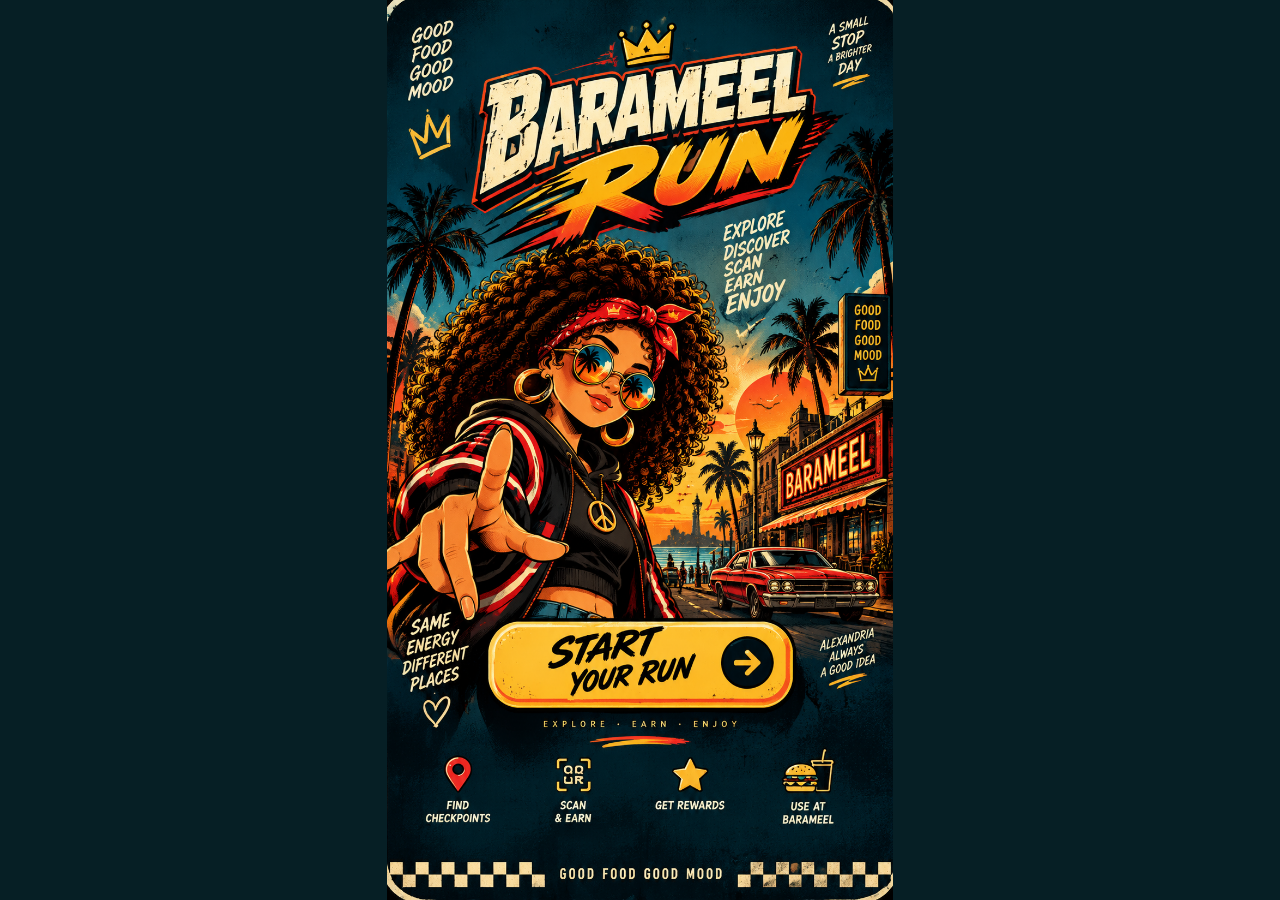
==== index.html @ 39b7ab06 "Add files via upload" ====
<!doctype html><html lang="en"><head><meta charset="utf-8"><meta name="viewport" content="width=device-width,initial-scale=1,viewport-fit=cover,user-scalable=no"><title>BARAMEEL RUN</title><link rel="stylesheet" href="./styles.css"></head><body><div id="app"><div class="screen active"><img class="art" src="./assets/screen01.png" alt="BARAMEEL RUN"><button class="hotspot" aria-label="Start your run" style="left:18%;right:18%;top:66%;height:15%" onclick="BR.go('screen02.html')"></button></div></div><div id="flash"></div><script src="./app.js"></script></body></html>
---- styles.css ----
:root{
  --cream:#f7edcf;
  --teal:#062d35;
  --orange:#ffad16;
  --red:#ef3d2f;
  --ink:#08151a;
}
*{box-sizing:border-box;-webkit-tap-highlight-color:transparent}
html,body{margin:0;width:100%;height:100%;background:#061f25;overflow:hidden}
body{font-family:Arial,Helvetica,sans-serif}
#app{position:fixed;inset:0;background:var(--teal);overflow:hidden}
.screen{position:absolute;inset:0;opacity:0;pointer-events:none;transform:translateX(2%);transition:opacity .22s ease,transform .32s cubic-bezier(.2,.8,.2,1)}
.screen.active{opacity:1;pointer-events:auto;transform:none}
.art{position:absolute;inset:0;width:100%;height:100%;object-fit:cover;display:block;user-select:none}
.hotspot{position:absolute;border:0;background:transparent;cursor:pointer;z-index:5}
.hotspot:active{transform:scale(.98)}
#flash{position:fixed;inset:0;background:#fff;opacity:0;pointer-events:none;z-index:100}
#flash.on{animation:flash .35s ease}
@keyframes flash{0%{opacity:.0}35%{opacity:.18}100%{opacity:0}}
.toast{position:fixed;left:50%;bottom:5%;transform:translate(-50%,20px);opacity:0;z-index:120;padding:12px 20px;border-radius:999px;background:#061a20;color:var(--cream);border:2px solid var(--orange);font-weight:800;letter-spacing:.04em;transition:.25s}
.toast.show{opacity:1;transform:translate(-50%,0)}
/* Screen 05 */
#scanner{background:#06242b}
.scan-header{position:absolute;top:3.5%;left:4%;right:4%;text-align:center;color:var(--cream);z-index:3}
.scan-header h1{margin:0;font-size:clamp(42px,8vw,82px);line-height:.9;font-weight:1000;letter-spacing:-.04em}
.scan-header h2{margin:0;font-size:clamp(28px,5.5vw,58px);line-height:1;font-weight:1000}
.scan-header p{margin:14px 0 0;font-size:clamp(16px,3.3vw,30px);font-weight:700}
.scan-frame{position:absolute;left:8%;right:8%;top:36%;height:34%;border:8px solid #fff;border-radius:28px;box-shadow:0 0 0 5px #ef3d2f,0 0 35px rgba(255,174,22,.3);overflow:hidden;background:#092b31;z-index:2}
#camera{width:100%;height:100%;object-fit:cover;display:none;transform:scaleX(-1)}
.camera-placeholder{position:absolute;inset:0;display:flex;align-items:center;justify-content:center;color:#cfc6aa;font-weight:900;font-size:clamp(18px,4vw,34px);text-align:center;padding:30px}
.scan-corners:before,.scan-corners:after{content:"";position:absolute;inset:5%;border:4px solid transparent;border-top-color:#ff392d;border-left-color:#ff392d;border-radius:18px;pointer-events:none}
.scan-line{position:absolute;left:6%;right:6%;height:4px;background:#ff3d2f;box-shadow:0 0 15px #ff3d2f;top:15%;opacity:0;z-index:4}
.scanning .scan-line{opacity:1;animation:scanline 1.7s linear infinite}
@keyframes scanline{0%{top:10%}50%{top:85%}100%{top:10%}}
.scan-btn{position:absolute;left:12%;right:12%;bottom:7%;height:8%;border-radius:22px;border:3px solid #f7edcf;background:#ffad16;color:#07191d;font-size:clamp(20px,4vw,34px);font-weight:1000;z-index:4}
.close-scan{position:absolute;left:4%;top:3%;z-index:5;background:none;border:0;color:var(--cream);font-size:50px;line-height:1}
.bolt{position:absolute;right:5%;top:3%;z-index:5;color:var(--orange);font-size:48px}
.status{position:absolute;bottom:2%;left:0;right:0;text-align:center;color:var(--cream);font-size:clamp(18px,4vw,30px);font-weight:800;z-index:3}
.success{position:absolute;inset:0;background:rgba(6,36,43,.94);display:none;z-index:10;align-items:center;justify-content:center;flex-direction:column;text-align:center;color:var(--cream);padding:30px}
.success.show{display:flex}
.success h3{font-size:clamp(38px,8vw,72px);margin:0 0 12px;color:var(--orange)}
.success p{font-size:clamp(16px,4vw,28px);max-width:760px}
.success button{margin-top:20px;padding:14px 28px;border-radius:16px;border:2px solid var(--cream);background:var(--red);color:#fff;font-size:20px;font-weight:900}
@media (orientation:landscape){
  #app{max-width:56.25vh;margin:auto}
}
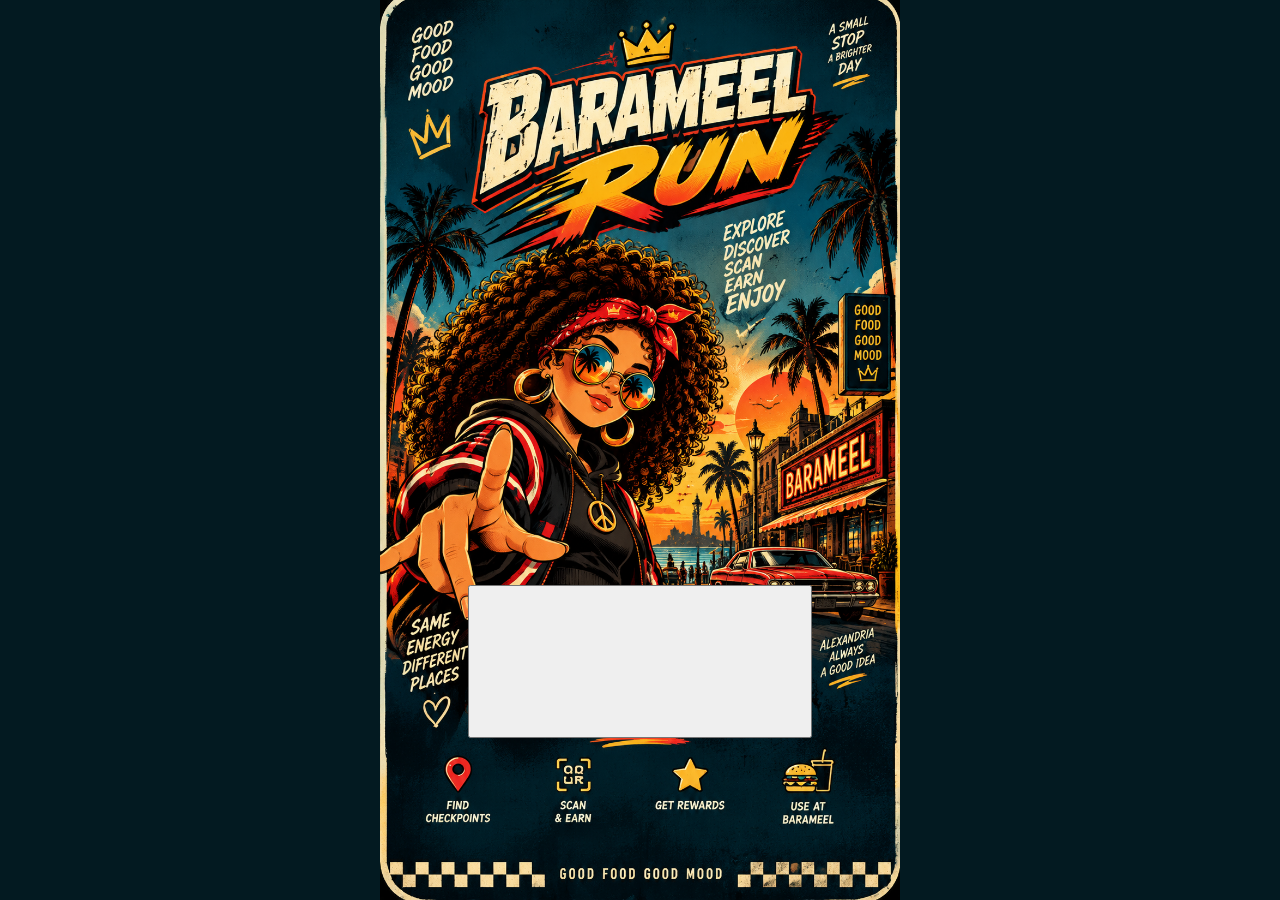
==== commit d470144c: "Add files via upload" ====
--- a/index.html
+++ b/index.html
@@ -1 +1 @@
-<!doctype html><html lang="en"><head><meta charset="utf-8"><meta name="viewport" content="width=device-width,initial-scale=1,viewport-fit=cover,user-scalable=no"><title>BARAMEEL RUN</title><link rel="stylesheet" href="./styles.css"></head><body><div id="app"><div class="screen active"><img class="art" src="./assets/screen01.png" alt="BARAMEEL RUN"><button class="hotspot" aria-label="Start your run" style="left:18%;right:18%;top:66%;height:15%" onclick="BR.go('screen02.html')"></button></div></div><div id="flash"></div><script src="./app.js"></script></body></html>+<!doctype html><html lang="en"><head><meta charset="utf-8"><meta name="viewport" content="width=device-width,initial-scale=1,viewport-fit=cover,user-scalable=no"><title>BARAMEEL RUN</title><link rel="stylesheet" href="./styles.css"></head><body><main class="stage fade-in"><img class="base" src="./assets/screen01.png" alt="BARAMEEL RUN"><button class="hotspot" aria-label="Start your run" style="left:17%;right:17%;top:65%;height:17%" onclick="BR.confirmSound();BR.go('screen02.html')"></button></main><script src="./app.js"></script></body></html>
--- a/styles.css
+++ b/styles.css
@@ -1,47 +1,62 @@
+:root{
+  --teal:#062731;--teal2:#0b3540;--cream:#f7ecd5;--orange:#f04b28;--yellow:#f7bd27;--red:#d92f25;--cyan:#18cbd0;--green:#35c86b;--ink:#071a20;
+}
+*{box-sizing:border-box}
+html,body{margin:0;width:100%;height:100%;min-height:100%;background:#031a21;color:var(--cream);font-family:Arial,Helvetica,sans-serif;overflow:hidden}
+body{min-height:100dvh;display:grid;place-items:center;padding:env(safe-area-inset-top) env(safe-area-inset-right) env(safe-area-inset-bottom) env(safe-area-inset-left)}
+.stage{position:relative;width:min(100vw,calc(100dvh * .5784));height:min(100dvh,calc(100vw / .5784));aspect-ratio:996/1722;overflow:hidden;isolation:isolate}
+.stage>img.base{position:absolute;inset:0;width:100%;height:100%;object-fit:contain;object-position:center;display:block;user-select:none;-webkit-user-drag:none}
+.hotspot{position:absolute;display:block;z-index:20;cursor:pointer;-webkit-tap-highlight-color:transparent}
+.hotspot:active{transform:scale(.985)}
+.back{left:1%;top:2%;width:19%;height:5.5%}
+.fade-in{animation:fadeIn .22s ease both}.flash{animation:flash .2s ease}
+@keyframes fadeIn{from{opacity:0;transform:scale(1.012)}to{opacity:1;transform:none}}
+@keyframes flash{0%{filter:brightness(1)}45%{filter:brightness(1.35)}100%{filter:brightness(1)}}
+.toast{position:fixed;left:50%;bottom:20px;transform:translateX(-50%);background:var(--ink);color:var(--cream);border:2px solid var(--yellow);padding:10px 14px;border-radius:12px;font-weight:900;z-index:100;box-shadow:0 5px 0 #0008;opacity:0;pointer-events:none;transition:.18s}
+.toast.show{opacity:1}
 
-:root{
-  --cream:#f7edcf;
-  --teal:#062d35;
-  --orange:#ffad16;
-  --red:#ef3d2f;
-  --ink:#08151a;
-}
-*{box-sizing:border-box;-webkit-tap-highlight-color:transparent}
-html,body{margin:0;width:100%;height:100%;background:#061f25;overflow:hidden}
-body{font-family:Arial,Helvetica,sans-serif}
-#app{position:fixed;inset:0;background:var(--teal);overflow:hidden}
-.screen{position:absolute;inset:0;opacity:0;pointer-events:none;transform:translateX(2%);transition:opacity .22s ease,transform .32s cubic-bezier(.2,.8,.2,1)}
-.screen.active{opacity:1;pointer-events:auto;transform:none}
-.art{position:absolute;inset:0;width:100%;height:100%;object-fit:cover;display:block;user-select:none}
-.hotspot{position:absolute;border:0;background:transparent;cursor:pointer;z-index:5}
-.hotspot:active{transform:scale(.98)}
-#flash{position:fixed;inset:0;background:#fff;opacity:0;pointer-events:none;z-index:100}
-#flash.on{animation:flash .35s ease}
-@keyframes flash{0%{opacity:.0}35%{opacity:.18}100%{opacity:0}}
-.toast{position:fixed;left:50%;bottom:5%;transform:translate(-50%,20px);opacity:0;z-index:120;padding:12px 20px;border-radius:999px;background:#061a20;color:var(--cream);border:2px solid var(--orange);font-weight:800;letter-spacing:.04em;transition:.25s}
-.toast.show{opacity:1;transform:translate(-50%,0)}
+/* Screen 03 runner traits overlay */
+.traits-overlay{position:absolute;left:56.8%;top:53.65%;width:39.1%;height:10.9%;z-index:12;border:2px solid var(--cream);border-radius:16px;background:rgba(6,39,49,.985);padding:2.6% 2.2%;display:flex;flex-direction:column;justify-content:space-between;box-shadow:0 3px 0 #0008;overflow:hidden}
+.trait-row{display:grid;grid-template-columns:22% 1fr;align-items:center;gap:3%;height:20%;font-size:clamp(7px,1.05vw,13px);font-weight:1000;letter-spacing:-.2px}
+.trait-label{display:flex;align-items:center;gap:4%;white-space:nowrap}
+.trait-dot{width:1.45em;height:1.45em;border-radius:50%;display:inline-grid;place-items:center;color:#061b22;background:var(--cream);font-size:.72em;flex:none}
+.trait-row:nth-child(1) .trait-dot{background:var(--orange)}
+.trait-row:nth-child(2) .trait-dot{background:var(--yellow)}
+.trait-row:nth-child(3) .trait-dot{background:var(--cyan)}
+.trait-row:nth-child(4) .trait-dot{background:var(--green)}
+.trait-bar{height:55%;background:#203c43;border-radius:999px;overflow:hidden;border:1px solid #173039;position:relative}
+.trait-fill{height:100%;width:0;border-radius:999px;transition:width .48s cubic-bezier(.2,.9,.2,1);position:relative}
+.trait-fill::after{content:"";position:absolute;inset:0;background:repeating-linear-gradient(90deg,transparent 0 12%,rgba(255,255,255,.22) 12.5% 14%);mix-blend-mode:screen}
+.trait-row:nth-child(1) .trait-fill{background:var(--orange)}
+.trait-row:nth-child(2) .trait-fill{background:var(--yellow)}
+.trait-row:nth-child(3) .trait-fill{background:var(--cyan)}
+.trait-row:nth-child(4) .trait-fill{background:var(--green)}
+.trait-fill.pulse{animation:traitPulse .52s ease}
+@keyframes traitPulse{0%{filter:brightness(1);transform:scaleX(.86);transform-origin:left}55%{filter:brightness(1.45)}100%{filter:brightness(1);transform:scaleX(1)}}
+.trait-value{text-align:right;font-size:.82em;opacity:.95}
+
 /* Screen 05 */
-#scanner{background:#06242b}
-.scan-header{position:absolute;top:3.5%;left:4%;right:4%;text-align:center;color:var(--cream);z-index:3}
-.scan-header h1{margin:0;font-size:clamp(42px,8vw,82px);line-height:.9;font-weight:1000;letter-spacing:-.04em}
-.scan-header h2{margin:0;font-size:clamp(28px,5.5vw,58px);line-height:1;font-weight:1000}
-.scan-header p{margin:14px 0 0;font-size:clamp(16px,3.3vw,30px);font-weight:700}
-.scan-frame{position:absolute;left:8%;right:8%;top:36%;height:34%;border:8px solid #fff;border-radius:28px;box-shadow:0 0 0 5px #ef3d2f,0 0 35px rgba(255,174,22,.3);overflow:hidden;background:#092b31;z-index:2}
-#camera{width:100%;height:100%;object-fit:cover;display:none;transform:scaleX(-1)}
-.camera-placeholder{position:absolute;inset:0;display:flex;align-items:center;justify-content:center;color:#cfc6aa;font-weight:900;font-size:clamp(18px,4vw,34px);text-align:center;padding:30px}
-.scan-corners:before,.scan-corners:after{content:"";position:absolute;inset:5%;border:4px solid transparent;border-top-color:#ff392d;border-left-color:#ff392d;border-radius:18px;pointer-events:none}
-.scan-line{position:absolute;left:6%;right:6%;height:4px;background:#ff3d2f;box-shadow:0 0 15px #ff3d2f;top:15%;opacity:0;z-index:4}
-.scanning .scan-line{opacity:1;animation:scanline 1.7s linear infinite}
-@keyframes scanline{0%{top:10%}50%{top:85%}100%{top:10%}}
-.scan-btn{position:absolute;left:12%;right:12%;bottom:7%;height:8%;border-radius:22px;border:3px solid #f7edcf;background:#ffad16;color:#07191d;font-size:clamp(20px,4vw,34px);font-weight:1000;z-index:4}
-.close-scan{position:absolute;left:4%;top:3%;z-index:5;background:none;border:0;color:var(--cream);font-size:50px;line-height:1}
-.bolt{position:absolute;right:5%;top:3%;z-index:5;color:var(--orange);font-size:48px}
-.status{position:absolute;bottom:2%;left:0;right:0;text-align:center;color:var(--cream);font-size:clamp(18px,4vw,30px);font-weight:800;z-index:3}
-.success{position:absolute;inset:0;background:rgba(6,36,43,.94);display:none;z-index:10;align-items:center;justify-content:center;flex-direction:column;text-align:center;color:var(--cream);padding:30px}
-.success.show{display:flex}
-.success h3{font-size:clamp(38px,8vw,72px);margin:0 0 12px;color:var(--orange)}
-.success p{font-size:clamp(16px,4vw,28px);max-width:760px}
-.success button{margin-top:20px;padding:14px 28px;border-radius:16px;border:2px solid var(--cream);background:var(--red);color:#fff;font-size:20px;font-weight:900}
-@media (orientation:landscape){
-  #app{max-width:56.25vh;margin:auto}
-}
+.scan-stage{position:relative;width:min(100vw,calc(100dvh * .5625));height:min(100dvh,calc(100vw / .5625));aspect-ratio:9/16;background:var(--teal);overflow:hidden;color:var(--cream)}
+.scan-stage:before{content:"";position:absolute;inset:0;background:radial-gradient(circle at 50% 32%,#0f4a55 0,#082f39 42%,#041f27 100%);z-index:0}
+.scan-close{position:absolute;left:6%;top:3.5%;width:12%;height:5.5%;z-index:20;color:var(--cream);font-size:clamp(28px,7vw,54px);font-weight:900;line-height:1;text-decoration:none;text-align:center}
+.scan-bolt{position:absolute;right:6%;top:3.2%;color:var(--yellow);font-size:clamp(28px,7vw,54px);z-index:10}
+.scan-title{position:absolute;top:5.5%;left:7%;right:7%;z-index:5;text-align:center;font-weight:1000;line-height:.82;letter-spacing:-.04em;font-size:clamp(48px,13vw,108px);text-transform:uppercase;text-shadow:4px 4px 0 #000}
+.scan-title span{display:block;color:var(--cream)}
+.scan-sub{position:absolute;top:25%;left:8%;right:8%;z-index:5;text-align:center;font-size:clamp(17px,4.5vw,31px);font-weight:900;line-height:1.05}
+.camera-frame{position:absolute;left:7%;right:7%;top:32%;height:39%;z-index:4;border:7px solid var(--red);border-radius:28px;background:#061f27;box-shadow:0 0 0 6px var(--cream),0 0 25px #f04b2855;overflow:hidden}
+.camera-inner{position:absolute;inset:16px;border:4px solid var(--red);border-radius:20px;overflow:hidden;background:#061f27}
+#cameraVideo{width:100%;height:100%;object-fit:cover;display:none;transform:scaleX(-1)}
+.camera-placeholder{position:absolute;inset:0;display:grid;place-items:center;text-align:center;padding:12%;font-weight:1000;font-size:clamp(20px,5vw,36px);line-height:1.05}
+.scan-line{position:absolute;left:7%;right:7%;top:50%;height:4px;background:var(--yellow);box-shadow:0 0 12px var(--yellow);display:none;animation:scanline 1.6s linear infinite;z-index:6}
+@keyframes scanline{0%{transform:translateY(-130px);opacity:0}12%{opacity:1}88%{opacity:1}100%{transform:translateY(130px);opacity:0}}
+.corner{position:absolute;width:48px;height:48px;border-color:var(--cream);border-style:solid;z-index:7;filter:drop-shadow(0 0 3px #000)}
+.c1{left:12px;top:12px;border-width:5px 0 0 5px}.c2{right:12px;top:12px;border-width:5px 5px 0 0}.c3{left:12px;bottom:12px;border-width:0 0 5px 5px}.c4{right:12px;bottom:12px;border-width:0 5px 5px 0}
+.scan-button{position:absolute;left:10%;right:10%;bottom:9%;height:10%;z-index:8;border:4px solid var(--cream);border-radius:24px;background:var(--yellow);color:#071d24;font-size:clamp(22px,6vw,42px);font-weight:1000;line-height:.9;box-shadow:0 7px 0 #000;cursor:pointer}
+.scan-status{position:absolute;left:8%;right:8%;bottom:3%;text-align:center;font-weight:900;font-size:clamp(14px,4vw,24px);z-index:8}
+.scan-success{position:absolute;inset:0;background:#062731eF;z-index:30;display:none;place-items:center;text-align:center;padding:15%;font-weight:1000}
+.scan-success.show{display:grid;animation:fadeIn .2s ease}
+.scan-success .box{border:5px solid var(--yellow);border-radius:24px;padding:22px;background:#0a3742;box-shadow:0 8px 0 #000;color:var(--cream)}
+.scan-success strong{display:block;color:var(--yellow);font-size:clamp(34px,9vw,70px)}
+
+@media (max-aspect-ratio:9/19){.scan-stage{width:100vw;height:calc(100vw * 16 / 9)}}
+@media (min-aspect-ratio:9/15){.scan-stage{height:100dvh;width:calc(100dvh * 9 / 16)}}
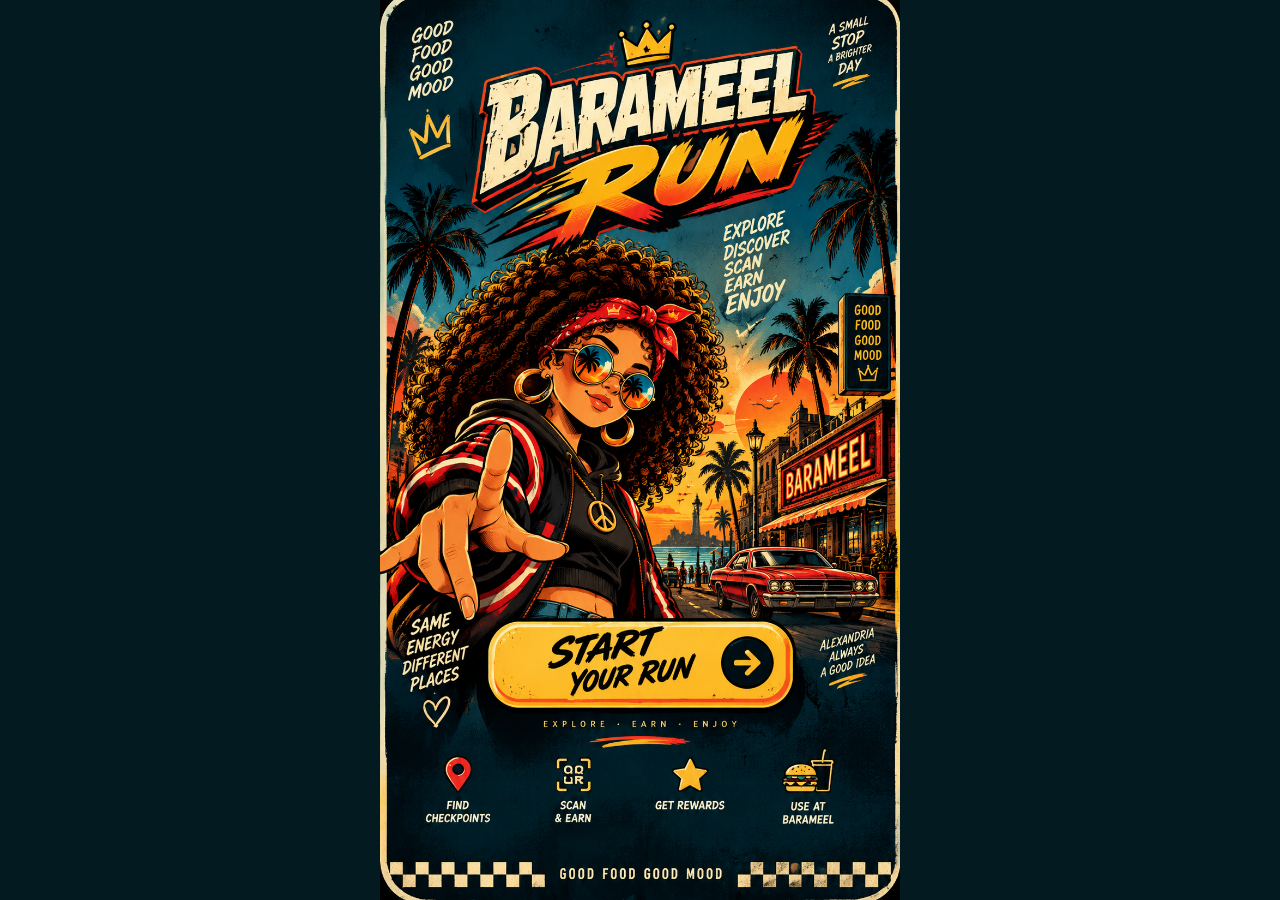
==== commit 0e830168: "Add files via upload" ====
--- a/index.html
+++ b/index.html
@@ -1 +1 @@
-<!doctype html><html lang="en"><head><meta charset="utf-8"><meta name="viewport" content="width=device-width,initial-scale=1,viewport-fit=cover,user-scalable=no"><title>BARAMEEL RUN</title><link rel="stylesheet" href="./styles.css"></head><body><main class="stage fade-in"><img class="base" src="./assets/screen01.png" alt="BARAMEEL RUN"><button class="hotspot" aria-label="Start your run" style="left:17%;right:17%;top:65%;height:17%" onclick="BR.confirmSound();BR.go('screen02.html')"></button></main><script src="./app.js"></script></body></html>
+<!doctype html><html lang="en"><head><meta charset="utf-8"><meta name="viewport" content="width=device-width,initial-scale=1,viewport-fit=cover,user-scalable=no"><title>BARAMEEL RUN</title><link rel="stylesheet" href="./styles.css"></head><body><main class="stage fade-in"><img id="art" class="base" alt="BARAMEEL RUN"><button class="hotspot" aria-label="Start your run" style="left:7%;right:7%;bottom:10%;height:16%" onclick="BR.confirmSound();BR.go('screen02.html')"></button><button class="hotspot" aria-label="How it works" style="left:35%;width:30%;bottom:2%;height:8%" onclick="BR.toast('Walk and explore the route • Collect marks • 10 marks = 1 EGP')"></button></main><script src="./app.js"></script><script>BR.setArt('art','./assets/screen01.png',['./assets/screen02-brona.png']);</script></body></html>
--- a/styles.css
+++ b/styles.css
@@ -5,8 +5,8 @@
 html,body{margin:0;width:100%;height:100%;min-height:100%;background:#031a21;color:var(--cream);font-family:Arial,Helvetica,sans-serif;overflow:hidden}
 body{min-height:100dvh;display:grid;place-items:center;padding:env(safe-area-inset-top) env(safe-area-inset-right) env(safe-area-inset-bottom) env(safe-area-inset-left)}
 .stage{position:relative;width:min(100vw,calc(100dvh * .5784));height:min(100dvh,calc(100vw / .5784));aspect-ratio:996/1722;overflow:hidden;isolation:isolate}
-.stage>img.base{position:absolute;inset:0;width:100%;height:100%;object-fit:contain;object-position:center;display:block;user-select:none;-webkit-user-drag:none}
-.hotspot{position:absolute;display:block;z-index:20;cursor:pointer;-webkit-tap-highlight-color:transparent}
+.stage>img.base{position:absolute;inset:0;width:100%;height:100%;object-fit:contain;object-position:center;display:block;user-select:none;-webkit-user-drag:none;opacity:0;transition:opacity .16s ease}.stage>img.base.art-ready{opacity:1}
+.hotspot{position:absolute;display:block;z-index:20;cursor:pointer;-webkit-tap-highlight-color:transparent;background:transparent!important;border:0!important;outline:0!important;padding:0!important;margin:0!important;appearance:none!important;-webkit-appearance:none!important;box-shadow:none!important;color:transparent!important;font-size:0!important}
 .hotspot:active{transform:scale(.985)}
 .back{left:1%;top:2%;width:19%;height:5.5%}
 .fade-in{animation:fadeIn .22s ease both}.flash{animation:flash .2s ease}
@@ -60,3 +60,10 @@
 
 @media (max-aspect-ratio:9/19){.scan-stage{width:100vw;height:calc(100vw * 16 / 9)}}
 @media (min-aspect-ratio:9/15){.scan-stage{height:100dvh;width:calc(100dvh * 9 / 16)}}
+
+/* Prevent browser default controls from flashing as white rectangles. */
+button{font:inherit}
+body.art-loading:after{content:"LOADING…";position:fixed;z-index:9999;left:50%;top:50%;transform:translate(-50%,-50%);padding:10px 18px;border:3px solid var(--yellow);border-radius:14px;background:var(--teal);color:var(--cream);font-weight:1000;letter-spacing:.08em;box-shadow:0 5px 0 #000;pointer-events:none}
+.scan-stage{width:min(100vw,calc(100dvh * .5625));height:min(100dvh,calc(100vw / .5625));max-width:100vw;max-height:100dvh}
+#cameraVideo{transform:none!important;object-fit:cover}
+.scan-qr-badge{position:absolute;left:50%;top:76%;transform:translateX(-50%);z-index:8;color:var(--yellow);font-size:clamp(12px,3.2vw,21px);font-weight:1000;letter-spacing:.12em;text-align:center}
